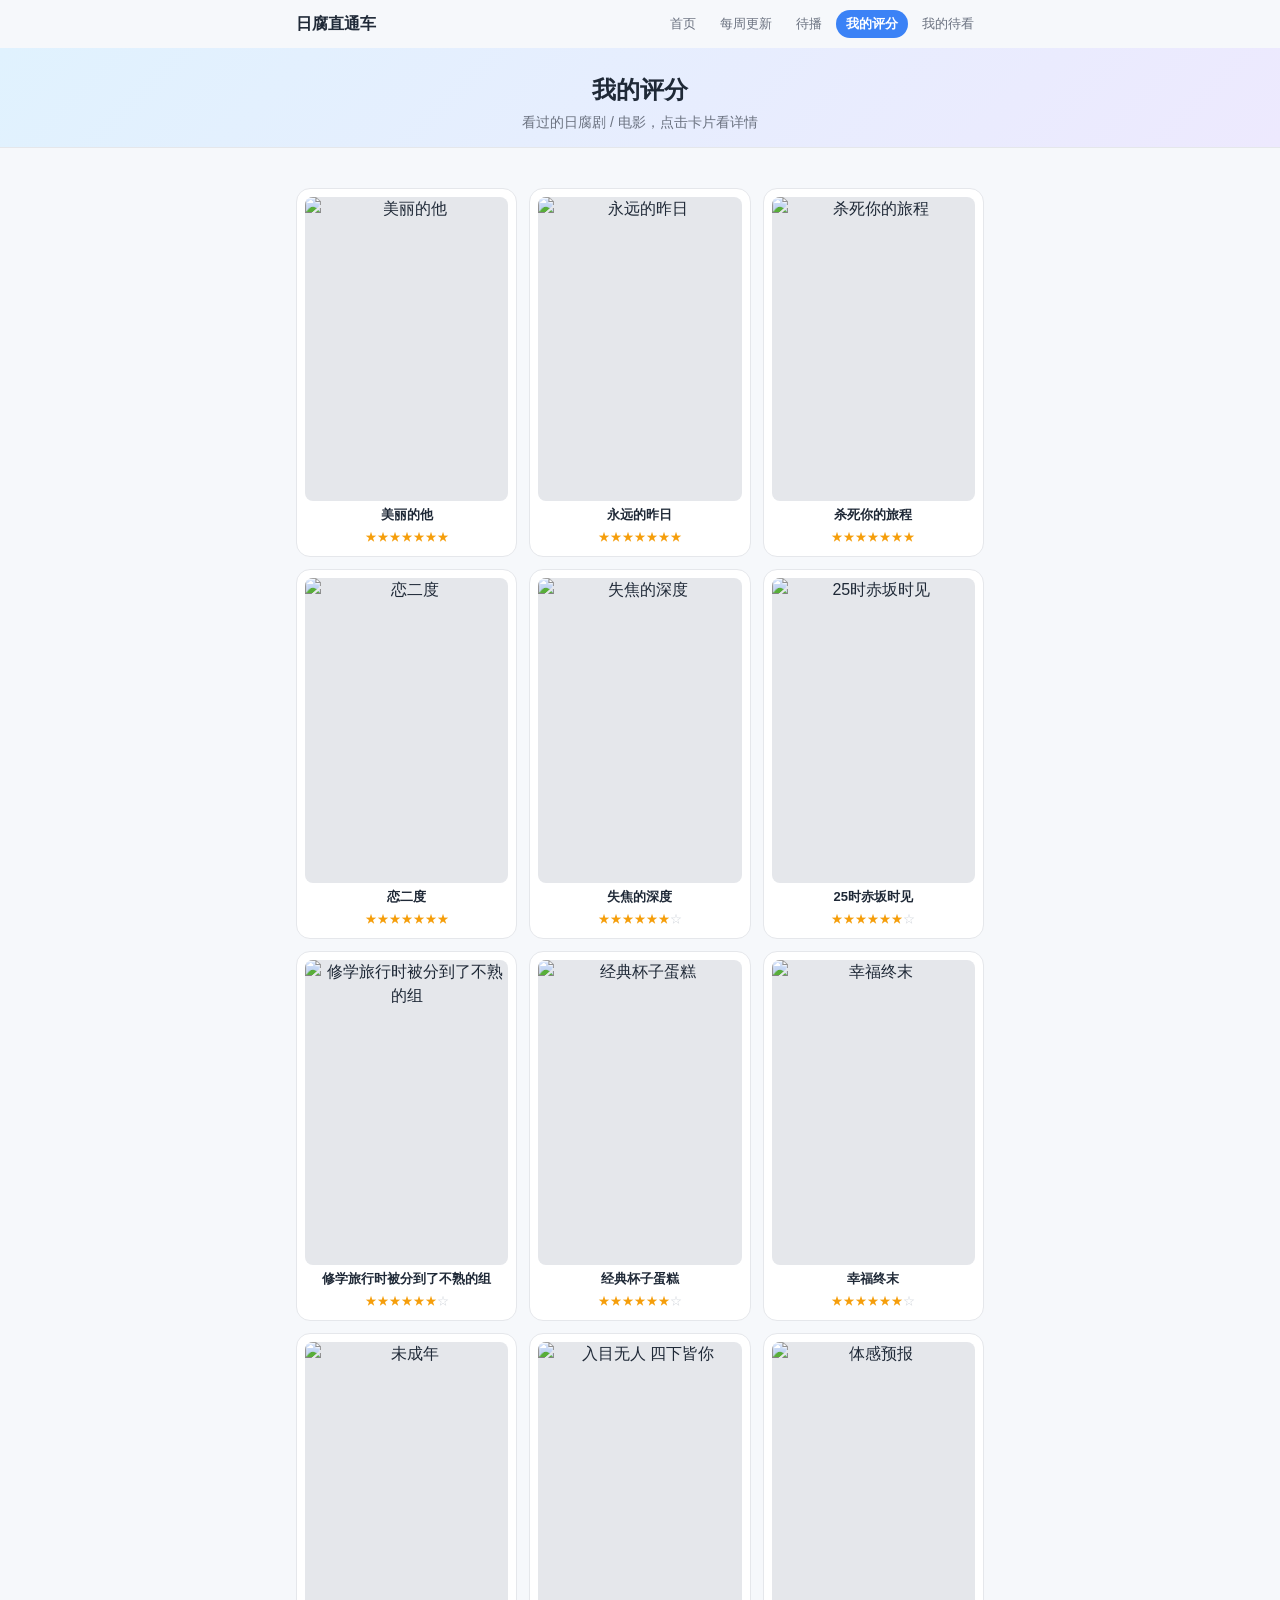
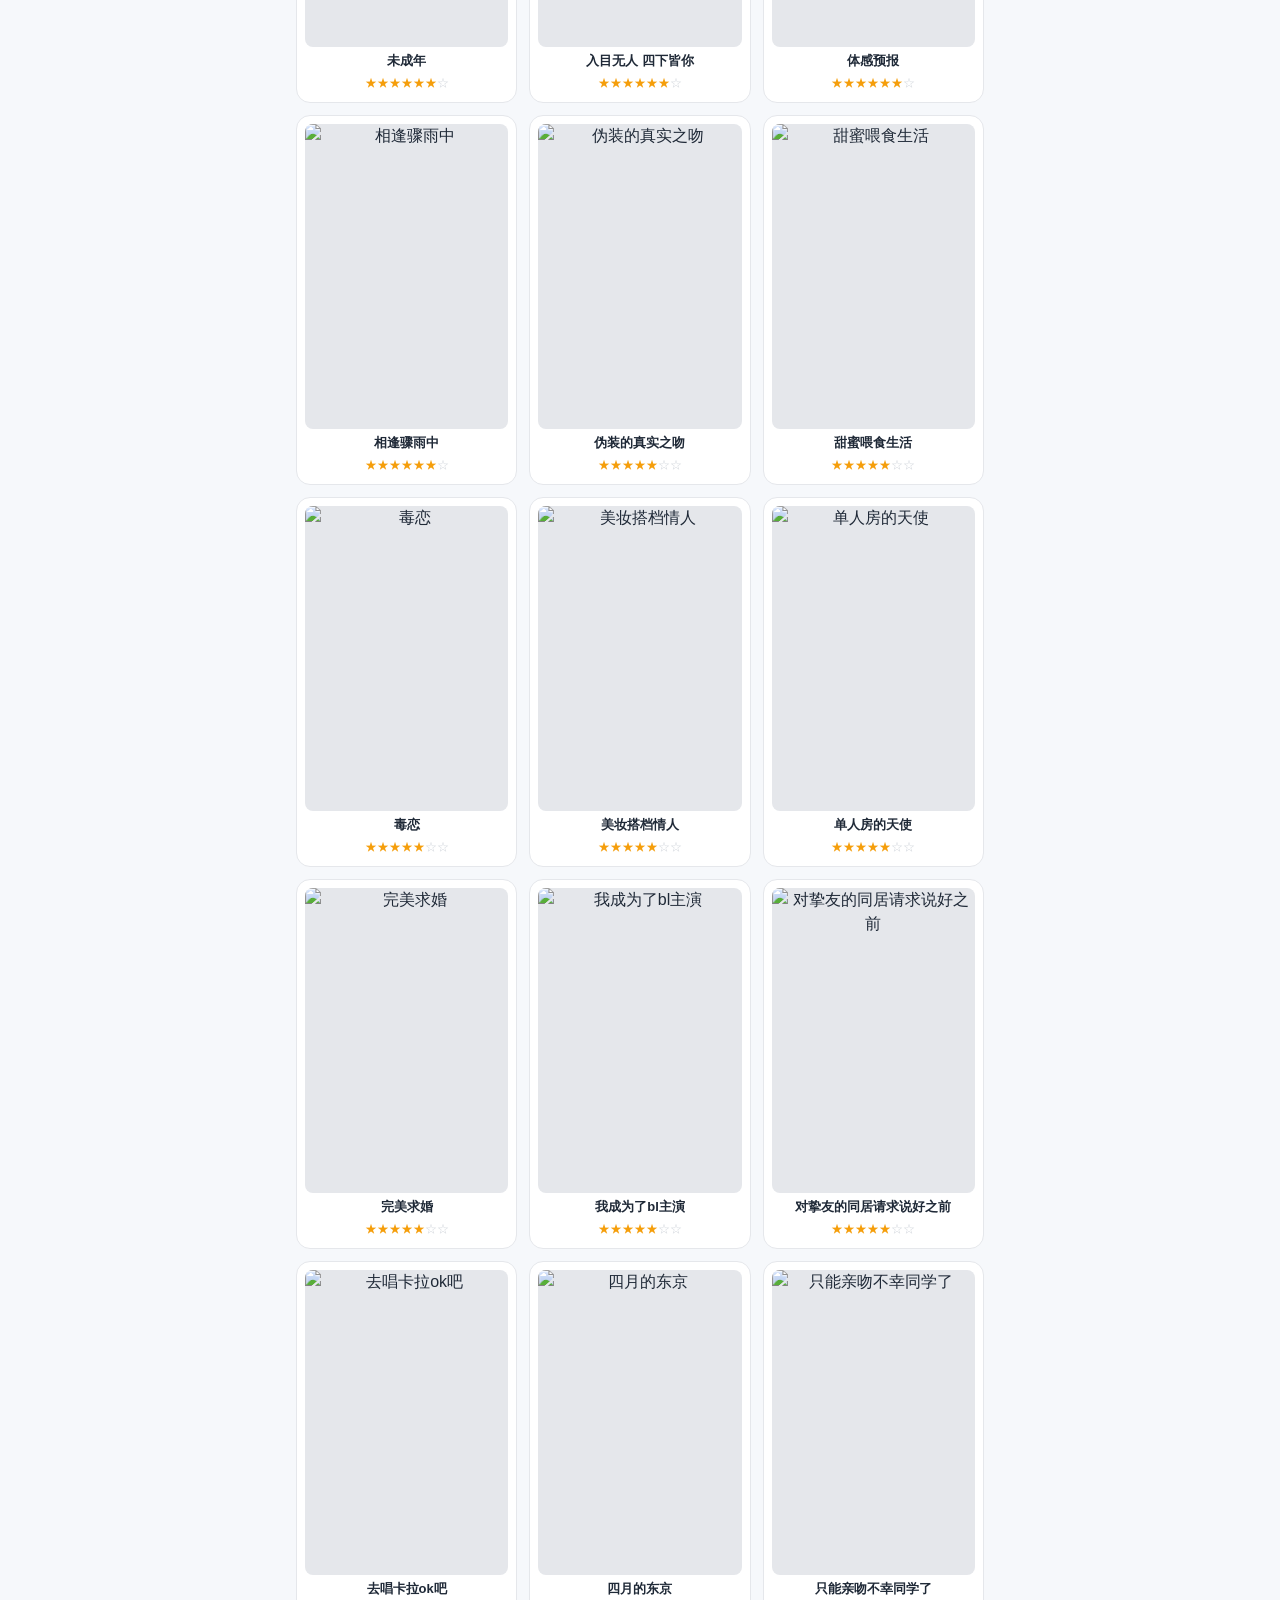
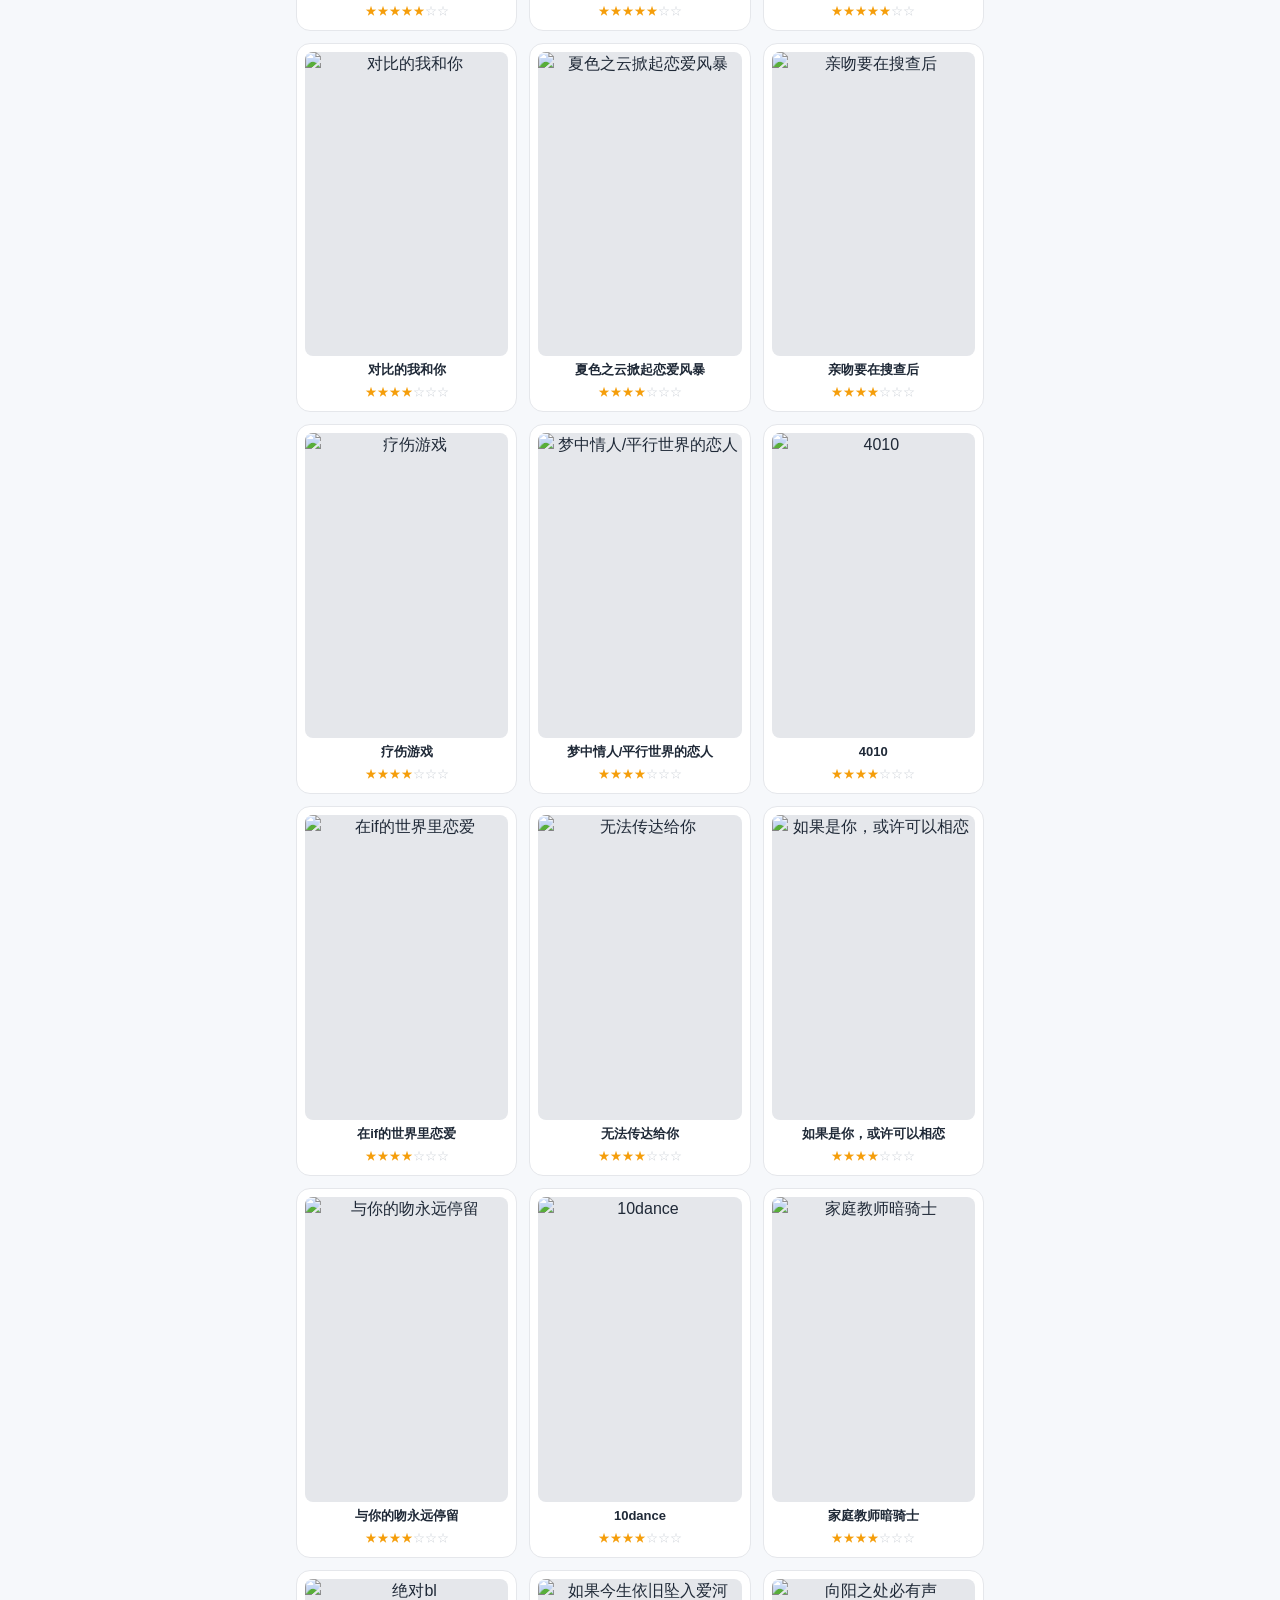
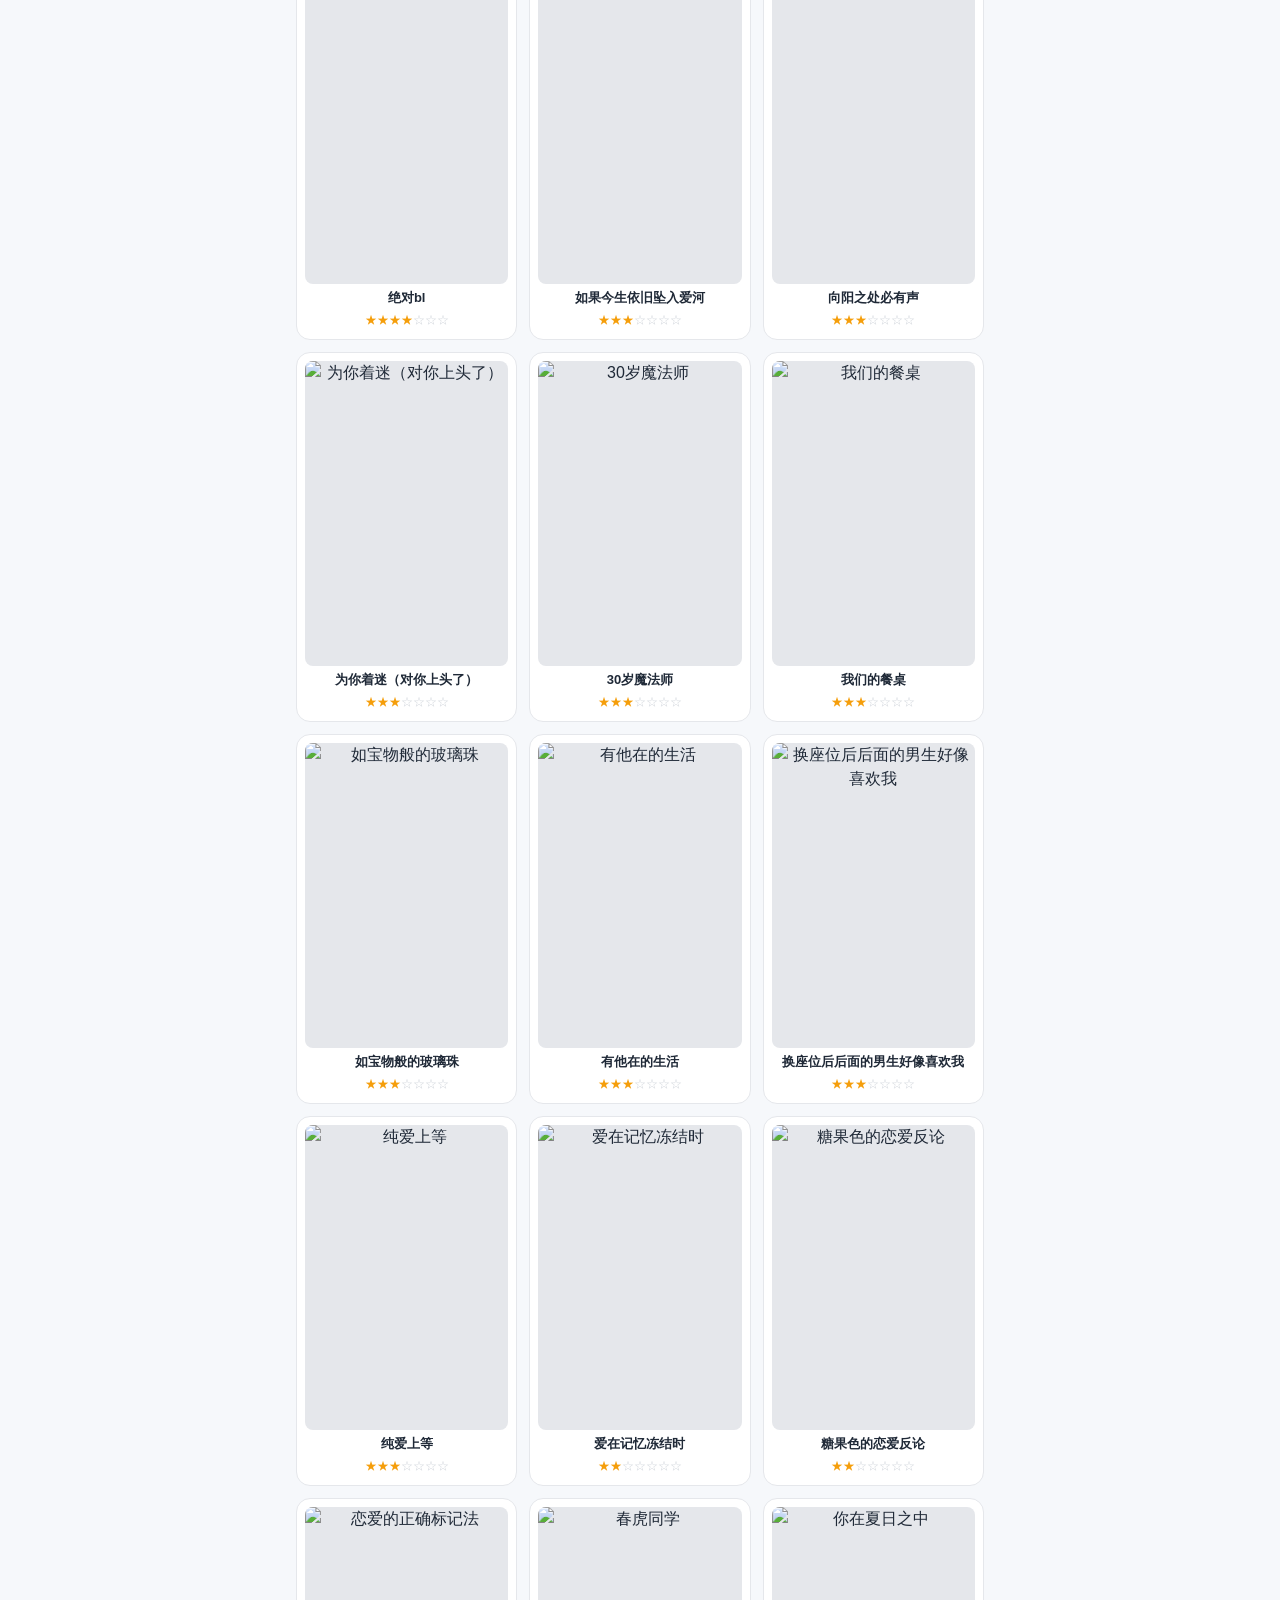
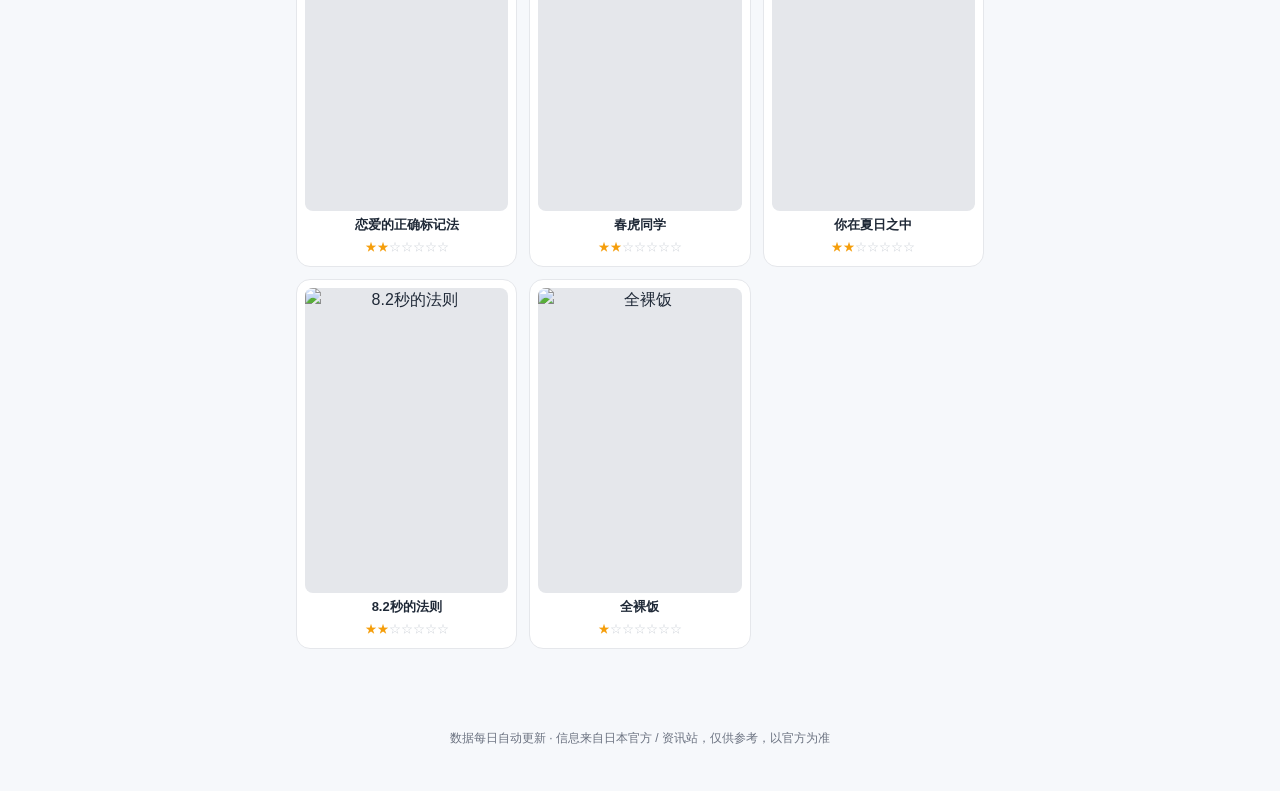
==== reviews.html @ 6aafcf73 "重构为「日腐直通车」多页站：首页轮播 + 4 板块 + 新增我的待看 - 网站改名「日腐直通车」，收录范围扩展到电影（不含短剧） - 多页结构：index 轮播 + schedule/upcoming" ====
<!DOCTYPE html>
<html lang="zh-CN">
<head>
  <meta charset="UTF-8" />
  <meta name="viewport" content="width=device-width, initial-scale=1.0" />
  <title>我的评分 · 日腐直通车</title>
  <link rel="stylesheet" href="style.css" />
</head>
<body data-page="reviews">
  <div id="topnav"></div>

  <header class="site-header">
    <h1>我的评分</h1>
    <p class="subtitle">看过的日腐剧 / 电影，点击卡片看详情</p>
  </header>

  <main>
    <section class="section">
      <div id="reviews" class="review-grid"></div>
    </section>
  </main>

  <footer class="site-footer">
    <p>数据每日自动更新 · 信息来自日本官方 / 资讯站，仅供参考，以官方为准</p>
  </footer>

  <script src="app.js"></script>
</body>
</html>
---- style.css ----
:root {
  --bg: #f6f8fb;
  --card: #ffffff;
  --ink: #1f2937;
  --muted: #6b7280;
  --line: #e5e7eb;
  --accent: #3b82f6;
  --onair: #16a34a;
  --upcoming: #2563eb;
  --ended: #9ca3af;
  --radius: 14px;
}

* { box-sizing: border-box; }

body {
  margin: 0;
  background: var(--bg);
  color: var(--ink);
  font-family: -apple-system, BlinkMacSystemFont, "Segoe UI", "PingFang SC",
    "Hiragino Sans GB", "Microsoft YaHei", sans-serif;
  line-height: 1.5;
}

/* 顶部导航 */
.topnav {
  position: sticky;
  top: 0;
  z-index: 50;
  background: #ffffff;
  border-bottom: 1px solid var(--line);
}
.nav-inner {
  max-width: 720px;
  margin: 0 auto;
  display: flex;
  align-items: center;
  justify-content: space-between;
  gap: 12px;
  padding: 10px 16px;
}
.brand {
  font-weight: 800;
  font-size: 16px;
  color: var(--ink);
  text-decoration: none;
  white-space: nowrap;
}
.nav-links { display: flex; gap: 4px; flex-wrap: wrap; justify-content: flex-end; }
.nav-links a {
  color: var(--muted);
  text-decoration: none;
  font-size: 13px;
  padding: 4px 10px;
  border-radius: 999px;
  white-space: nowrap;
}
.nav-links a:hover { color: var(--ink); background: #f3f4f6; }
.nav-links a.active { background: var(--accent); color: #fff; font-weight: 600; }

.site-header {
  padding: 24px 20px 14px;
  text-align: center;
  background: linear-gradient(135deg, #e0f2fe, #ede9fe);
  border-bottom: 1px solid var(--line);
}
.site-header h1 { margin: 0; font-size: 24px; }
.subtitle { margin: 4px 0 0; color: var(--muted); font-size: 14px; }
.updated { margin: 8px 0 0; color: var(--muted); font-size: 12px; }

main { max-width: 720px; margin: 0 auto; padding: 16px 16px 48px; }

.section { margin-top: 24px; }
.section-title {
  font-size: 16px;
  margin: 0 0 12px;
  padding-left: 10px;
  border-left: 4px solid var(--accent);
}

/* 首页轮播 */
.carousel {
  position: relative;
  border-radius: var(--radius);
  overflow: hidden;
  background: #e5e7eb;
  box-shadow: 0 1px 3px rgba(0, 0, 0, 0.08);
}
.carousel-track { position: relative; height: 340px; }
.carousel-slide {
  position: absolute;
  inset: 0;
  display: block;
  opacity: 0;
  transition: opacity 0.6s ease;
  text-decoration: none;
}
.carousel-slide.active { opacity: 1; }
.carousel-slide img {
  width: 100%;
  height: 100%;
  object-fit: cover;
  display: block;
}
.carousel-caption {
  position: absolute;
  left: 0;
  right: 0;
  bottom: 0;
  padding: 48px 16px 14px;
  background: linear-gradient(transparent, rgba(0, 0, 0, 0.78));
  color: #fff;
}
.carousel-title { font-size: 18px; font-weight: 700; }
.carousel-sub { font-size: 13px; opacity: 0.9; margin-top: 2px; }
.carousel-dots {
  position: absolute;
  top: 12px;
  right: 12px;
  display: flex;
  gap: 6px;
}
.dot {
  width: 8px;
  height: 8px;
  border-radius: 999px;
  background: rgba(255, 255, 255, 0.55);
  border: none;
  cursor: pointer;
  padding: 0;
}
.dot.active { background: #fff; width: 20px; }

/* 首页快速直达 */
.jump-grid { display: grid; grid-template-columns: repeat(2, 1fr); gap: 12px; }
.jump-card {
  background: var(--card);
  border: 1px solid var(--line);
  border-radius: var(--radius);
  padding: 18px 14px;
  text-decoration: none;
  color: inherit;
  display: flex;
  flex-direction: column;
  gap: 2px;
  transition: border-color 0.15s;
}
.jump-card:hover { border-color: var(--accent); }
.jump-icon { font-size: 24px; }
.jump-label { font-weight: 700; font-size: 15px; margin-top: 2px; }
.jump-sub { color: var(--muted); font-size: 12px; }

/* 日程表 */
.schedule { display: flex; flex-direction: column; gap: 12px; }
.day-group {
  background: var(--card);
  border: 1px solid var(--line);
  border-radius: var(--radius);
  padding: 12px 14px;
}
.day-label {
  font-weight: 700;
  font-size: 15px;
  margin-bottom: 8px;
  color: #111827;
}
.day-empty { color: var(--muted); font-size: 13px; }

.show-row {
  display: flex;
  align-items: baseline;
  gap: 10px;
  padding: 6px 0;
  border-top: 1px dashed var(--line);
  flex-wrap: wrap;
}
.day-group .show-row:first-of-type { border-top: none; }
.show-name { font-weight: 600; }
.show-time {
  color: var(--accent);
  font-weight: 700;
  font-variant-numeric: tabular-nums;
  white-space: nowrap;
}
.show-meta { color: var(--muted); font-size: 13px; }

/* 待播（剧 + 电影） */
.upcoming-list { display: flex; flex-direction: column; gap: 12px; }
.upcoming-card {
  display: flex;
  gap: 12px;
  background: var(--card);
  border: 1px solid var(--line);
  border-radius: var(--radius);
  padding: 10px;
}
.upcoming-poster {
  width: 72px;
  height: 108px;
  object-fit: cover;
  border-radius: 8px;
  flex-shrink: 0;
  background: #e5e7eb;
}
.upcoming-poster.placeholder {
  display: flex;
  align-items: center;
  justify-content: center;
  font-size: 24px;
  font-weight: 700;
  color: var(--accent);
  background: linear-gradient(135deg, #dbeafe, #ede9fe);
}
.upcoming-info {
  display: flex;
  flex-direction: column;
  gap: 3px;
  justify-content: center;
  min-width: 0;
}
.upcoming-info .show-name { font-size: 15px; }

/* 卡片列表 */
.card-list { display: flex; flex-direction: column; gap: 10px; }
.card {
  background: var(--card);
  border: 1px solid var(--line);
  border-radius: var(--radius);
  padding: 12px 14px;
}
.card .show-name { font-size: 15px; }
.card .show-meta { display: block; margin-top: 2px; }

.badge {
  display: inline-block;
  font-size: 11px;
  padding: 1px 8px;
  border-radius: 999px;
  margin-left: 6px;
  vertical-align: middle;
  font-weight: 600;
}
.badge.onair { background: #dcfce7; color: var(--onair); }
.badge.upcoming { background: #dbeafe; color: var(--upcoming); }
.badge.ended { background: #f3f4f6; color: var(--ended); }
.badge.typed { background: #ede9fe; color: #7c3aed; }

.site-footer {
  text-align: center;
  color: var(--muted);
  font-size: 12px;
  padding: 20px 16px 32px;
}

/* 评分墙 / 待看墙 */
.review-grid {
  display: grid;
  grid-template-columns: repeat(3, 1fr);
  gap: 12px;
}
.review-card {
  background: var(--card);
  border: 1px solid var(--line);
  border-radius: var(--radius);
  padding: 8px;
  text-align: center;
  cursor: pointer;
  font: inherit;
  color: inherit;
}
.review-card:hover { border-color: var(--accent); }
.review-poster {
  width: 100%;
  aspect-ratio: 2 / 3;
  object-fit: cover;
  border-radius: 8px;
  display: block;
  background: #e5e7eb;
}
.review-poster.placeholder {
  display: flex;
  align-items: center;
  justify-content: center;
  font-size: 28px;
  font-weight: 700;
  color: var(--accent);
  background: linear-gradient(135deg, #dbeafe, #ede9fe);
}
.review-name {
  font-size: 13px;
  font-weight: 600;
  margin-top: 6px;
  line-height: 1.3;
  display: -webkit-box;
  -webkit-line-clamp: 2;
  -webkit-box-orient: vertical;
  overflow: hidden;
}
.review-year { color: var(--muted); font-size: 12px; margin-top: 2px; }
.stars { color: #f59e0b; font-size: 12px; }
.stars-off { color: #d1d5db; }

/* 评分弹窗 */
.modal-overlay {
  position: fixed;
  inset: 0;
  background: rgba(0, 0, 0, 0.5);
  display: none;
  align-items: center;
  justify-content: center;
  padding: 20px;
  z-index: 100;
}
.modal-overlay.open { display: flex; }
.modal-box {
  background: #fff;
  border-radius: var(--radius);
  max-width: 420px;
  width: 100%;
  max-height: 85vh;
  overflow-y: auto;
  padding: 20px;
  position: relative;
}
.modal-close {
  position: absolute;
  top: 10px;
  right: 12px;
  border: none;
  background: #f3f4f6;
  border-radius: 999px;
  width: 28px;
  height: 28px;
  font-size: 18px;
  line-height: 1;
  cursor: pointer;
}
.modal-poster {
  width: 120px;
  aspect-ratio: 2 / 3;
  object-fit: cover;
  border-radius: 8px;
  float: right;
  margin: 0 0 8px 12px;
  background: #e5e7eb;
}
.modal-title { font-size: 18px; margin: 0 0 4px; padding-right: 32px; }
.modal-stars { font-size: 14px; }
.modal-tags { color: var(--muted); font-size: 13px; margin: 6px 0; }
.modal-meta { color: var(--muted); font-size: 13px; margin: 6px 0; }
.modal-review { margin: 10px 0 0; font-size: 14px; white-space: pre-wrap; }

@media (max-width: 480px) {
  .show-name { width: 100%; }
  .review-grid { grid-template-columns: repeat(2, 1fr); }
  .carousel-track { height: 260px; }
  .nav-inner { flex-wrap: wrap; justify-content: center; }
}
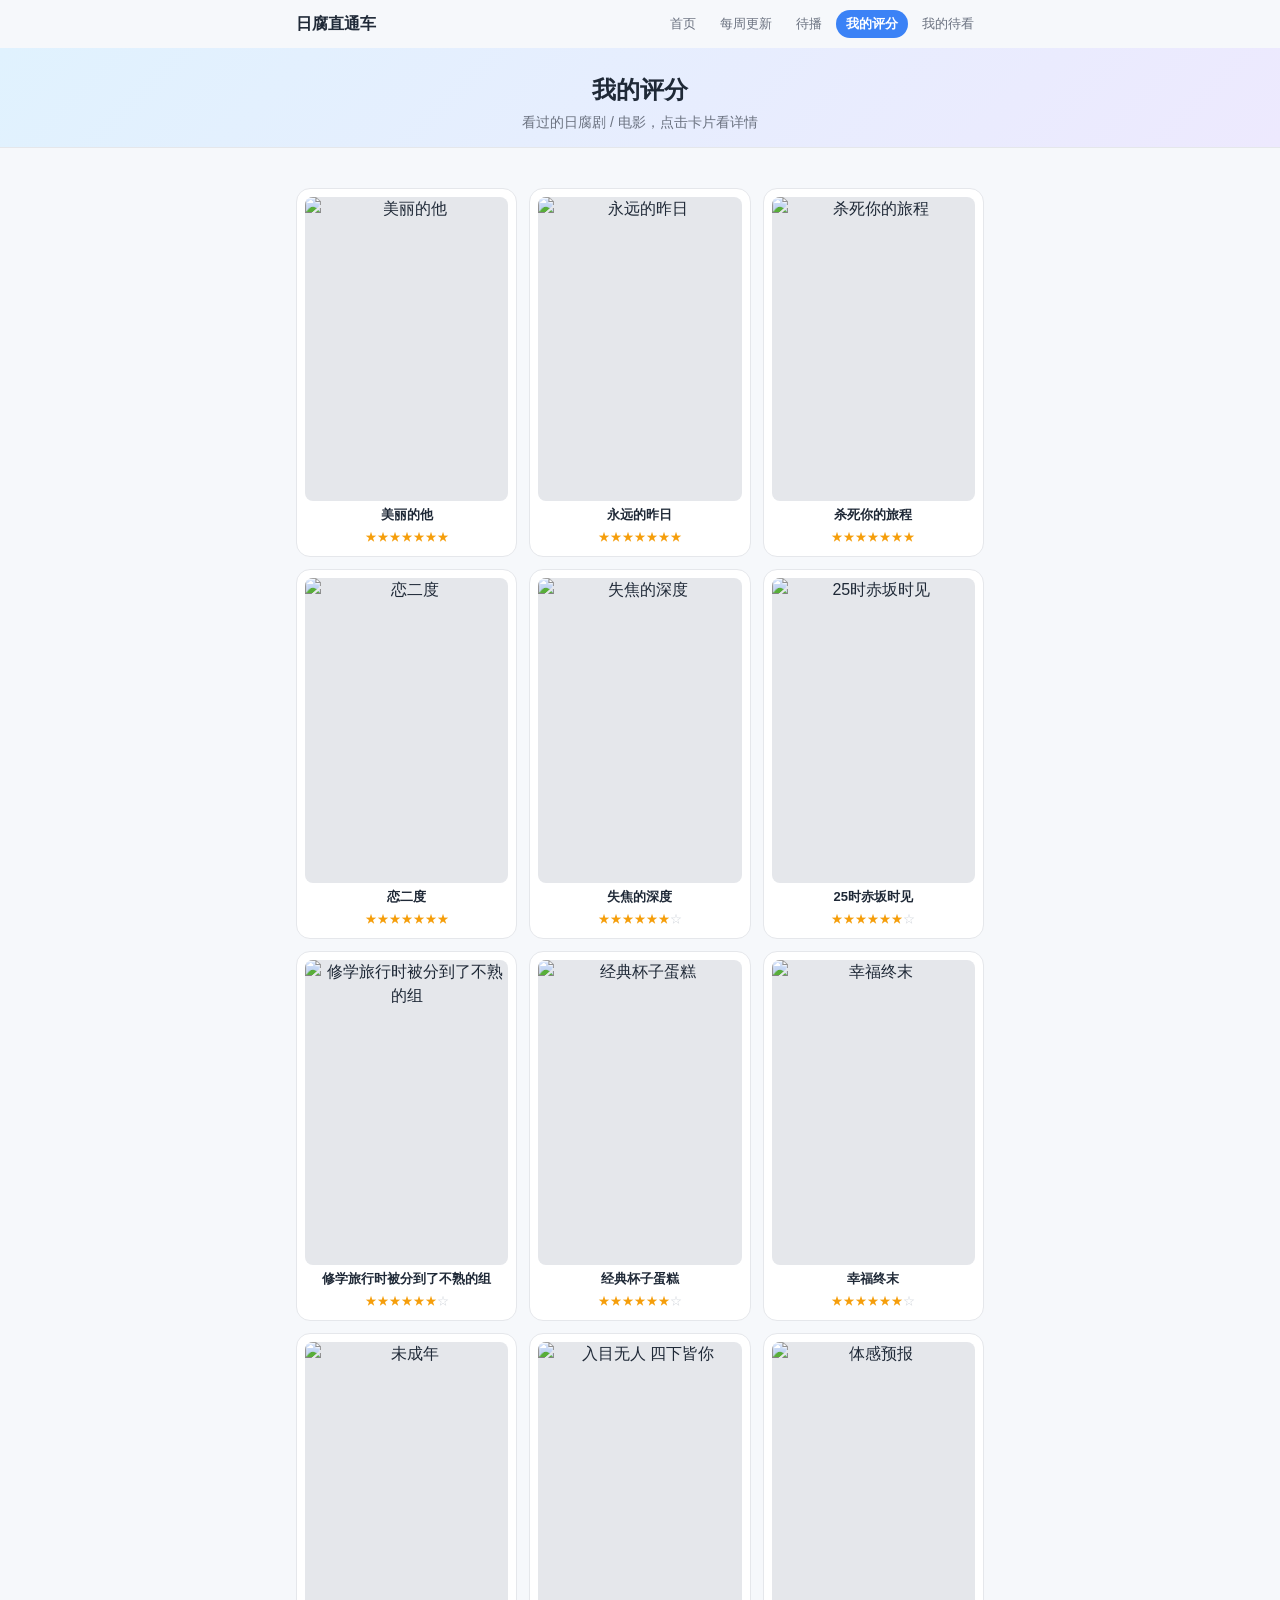
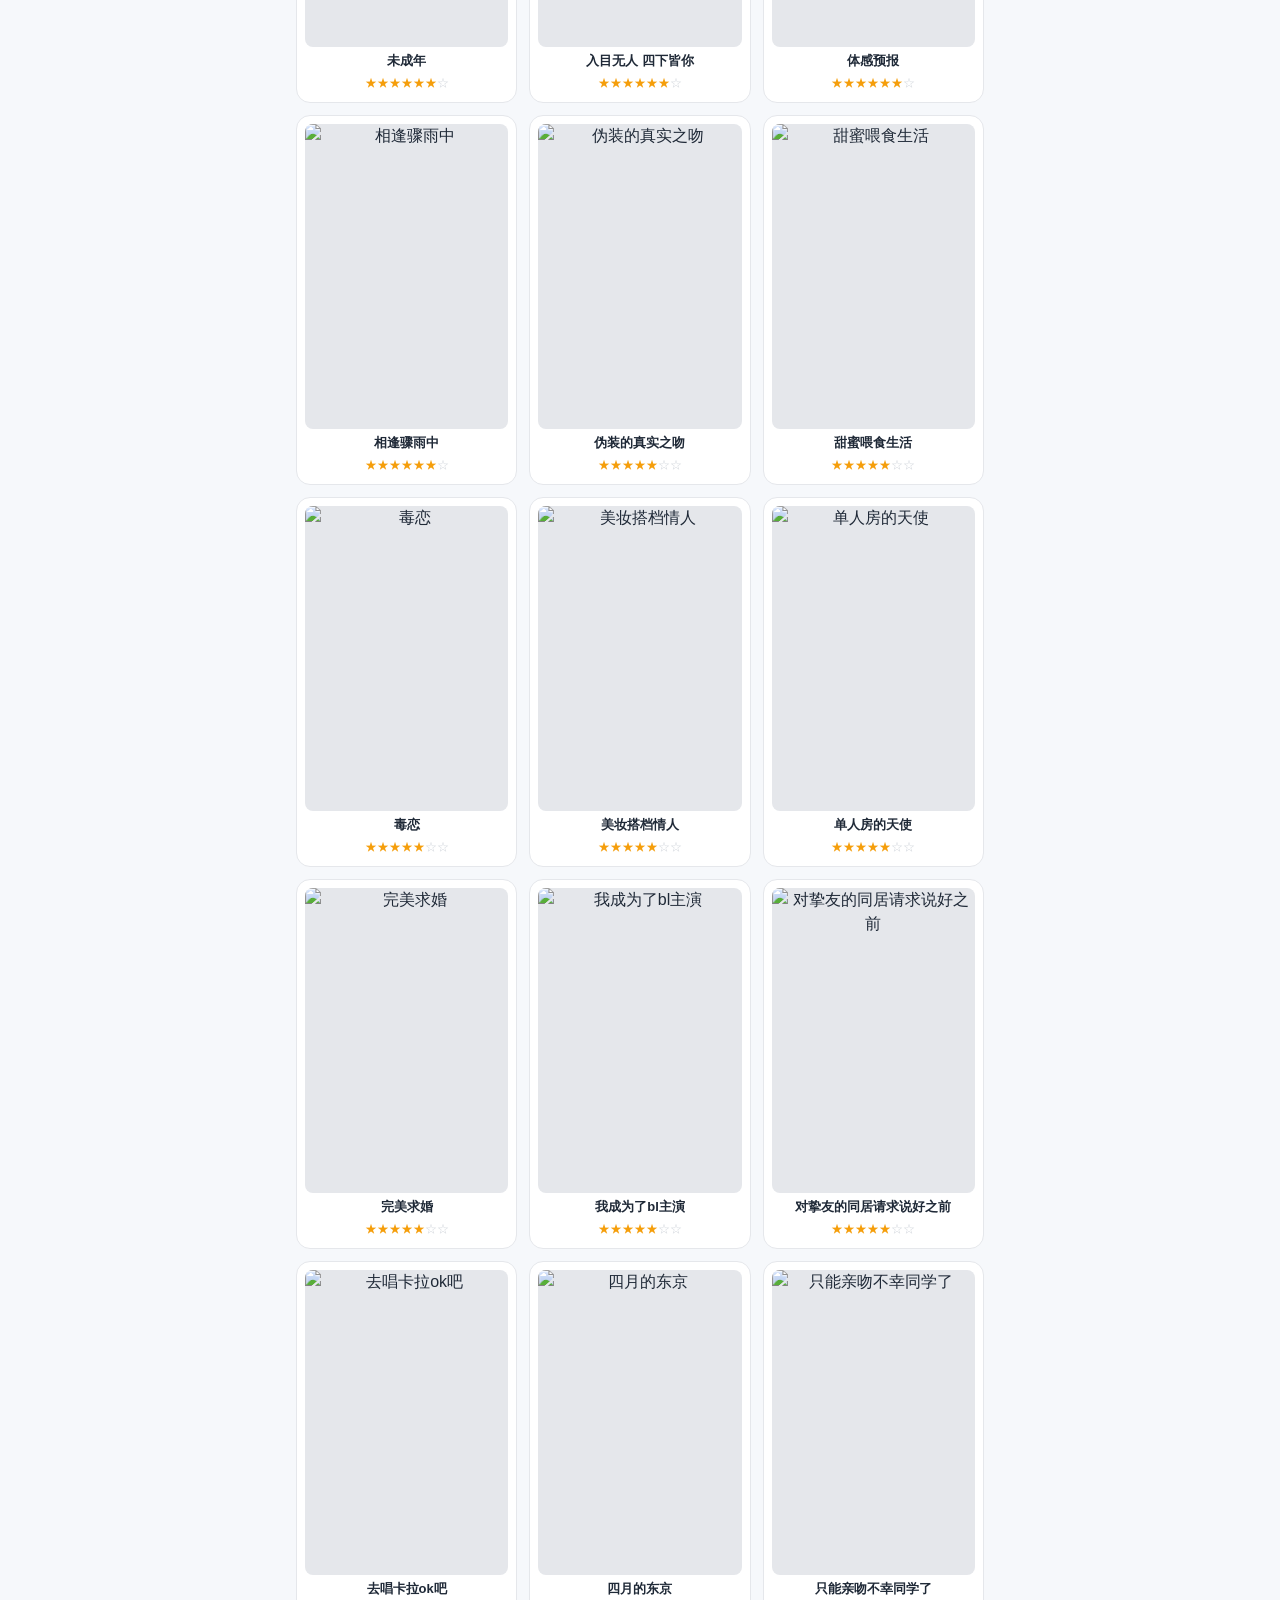
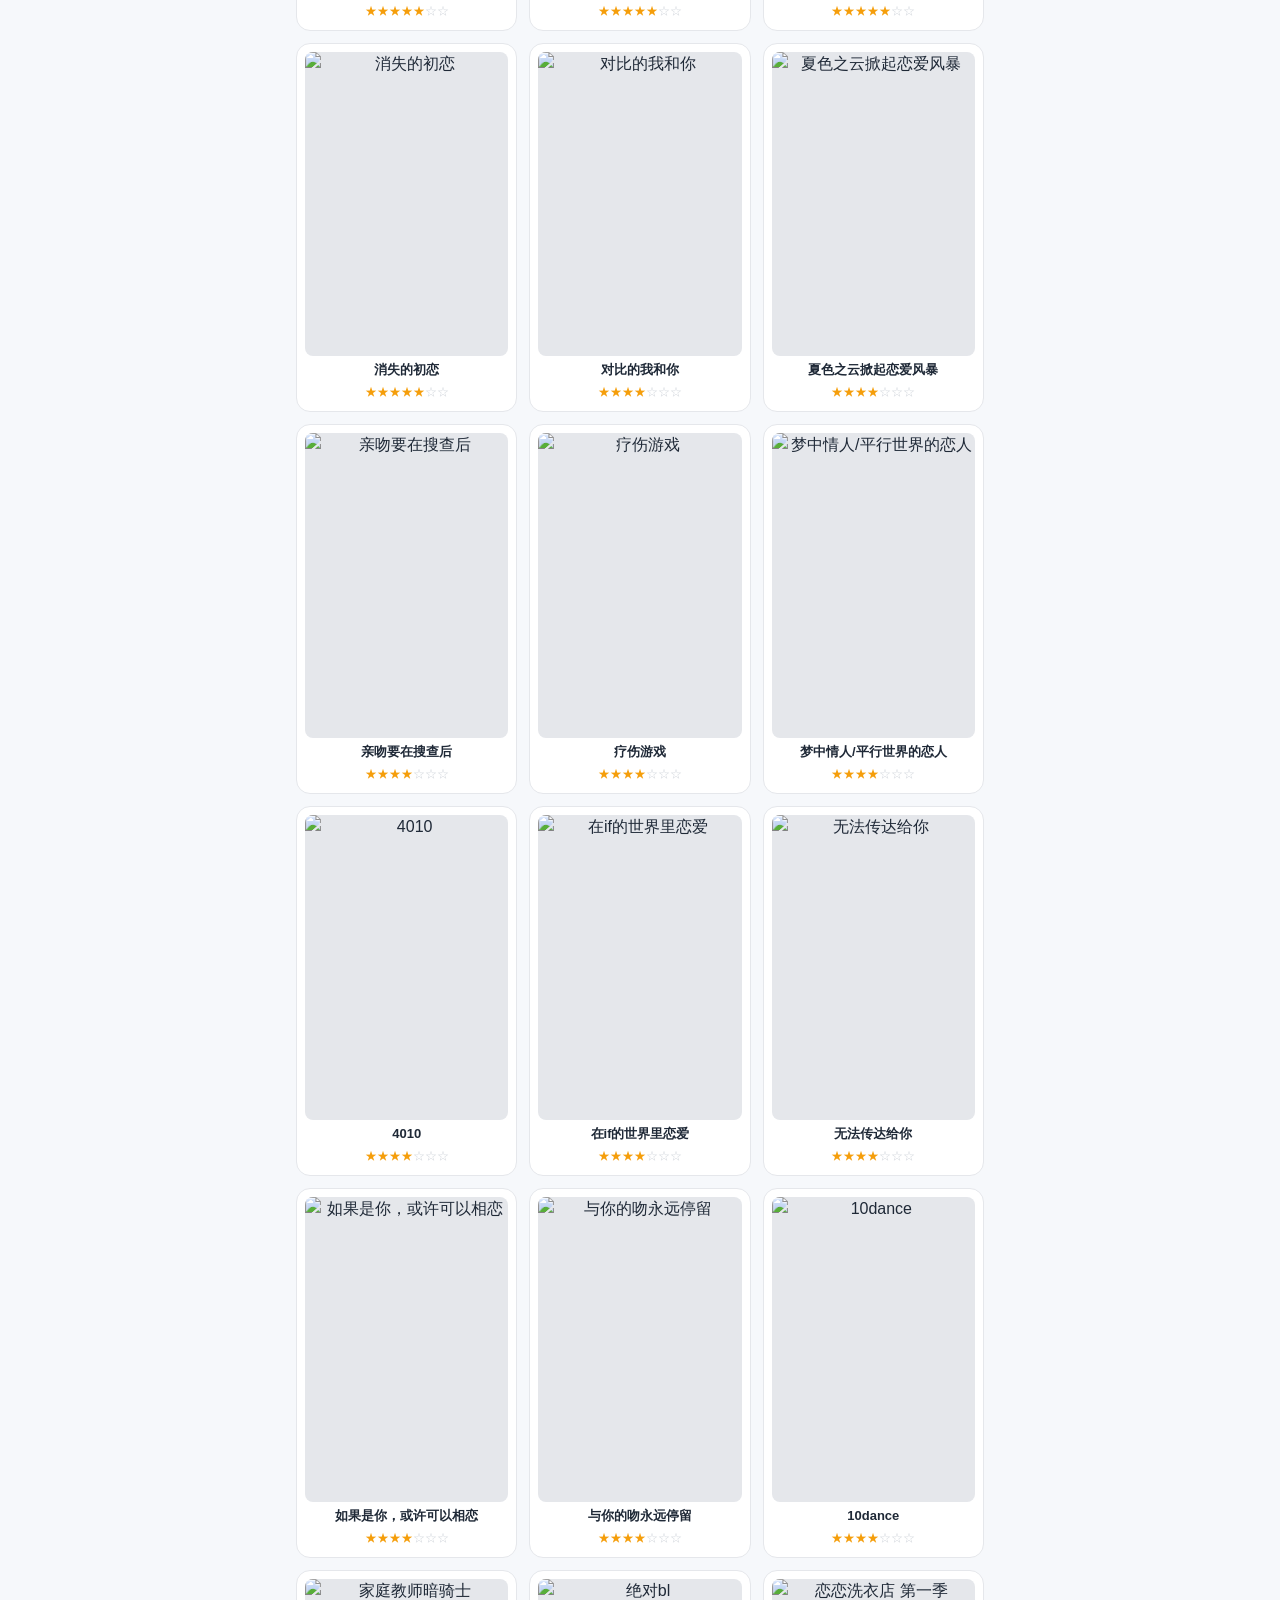
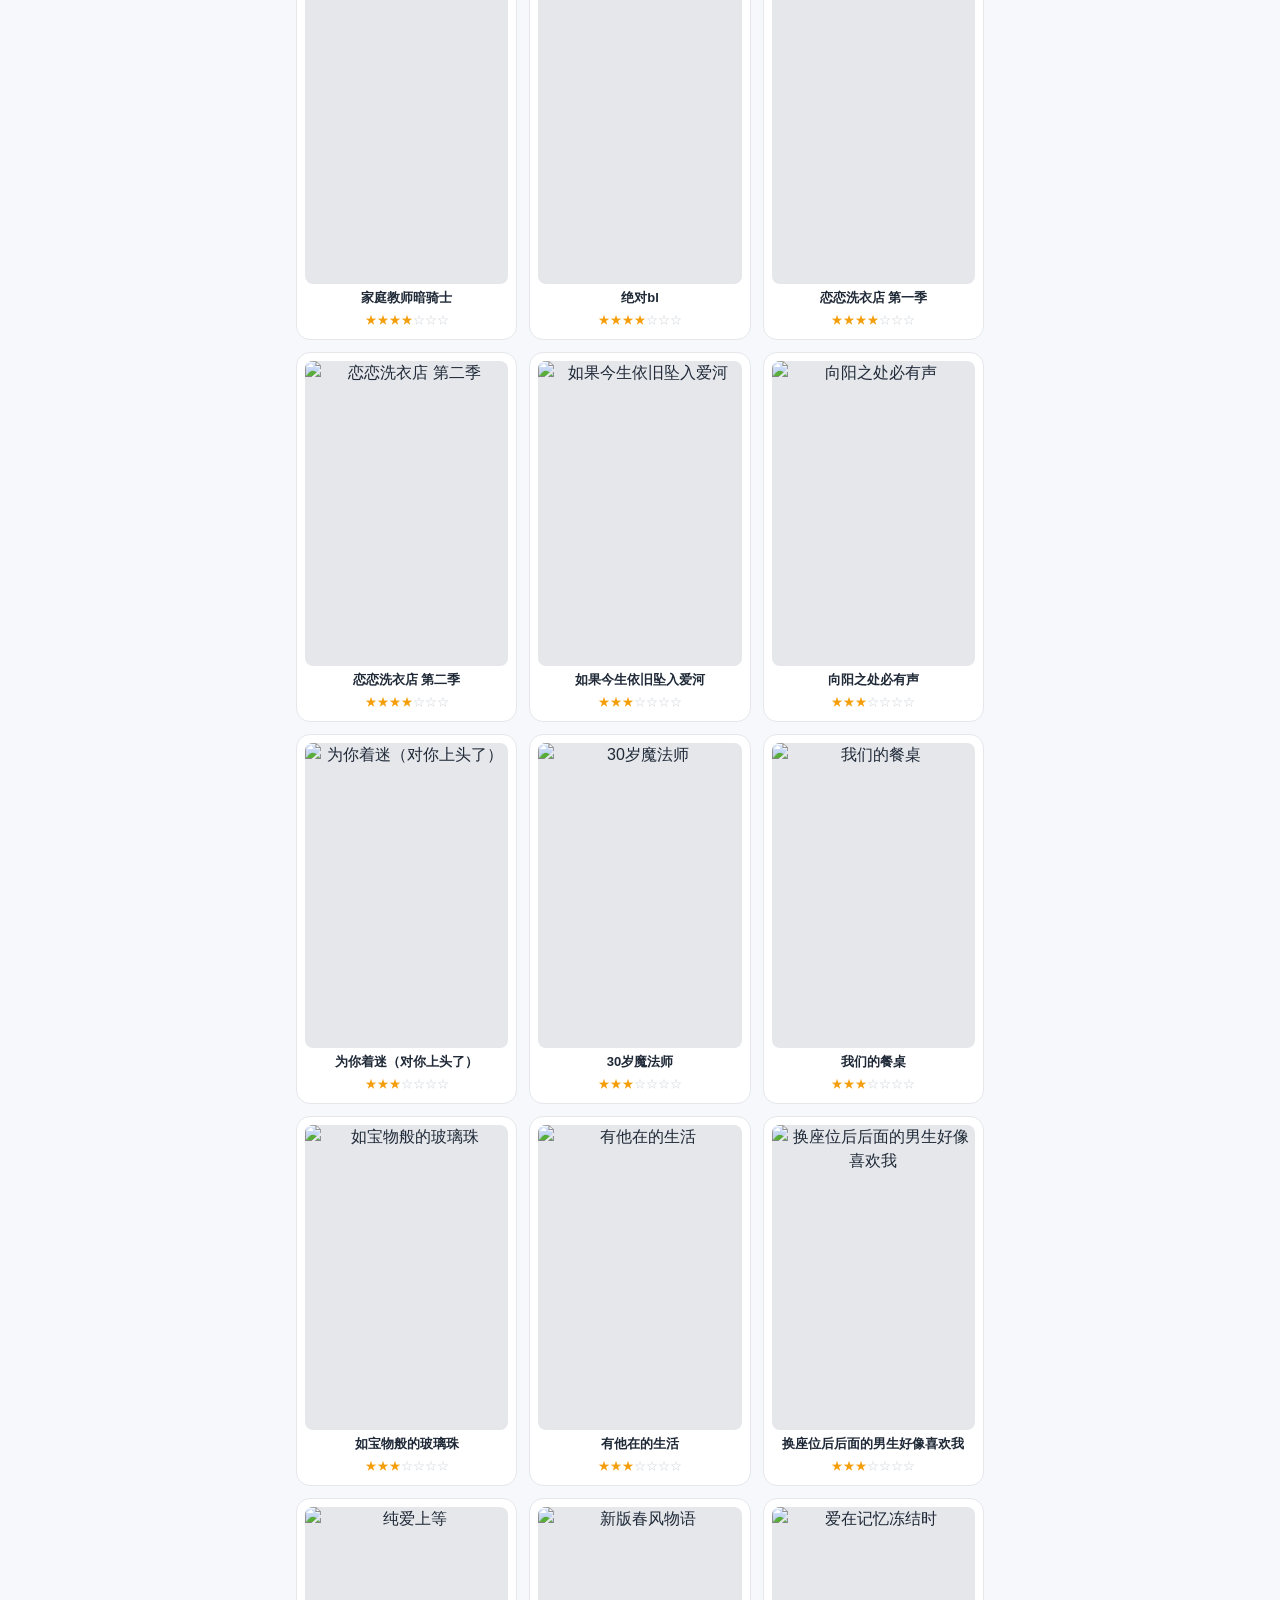
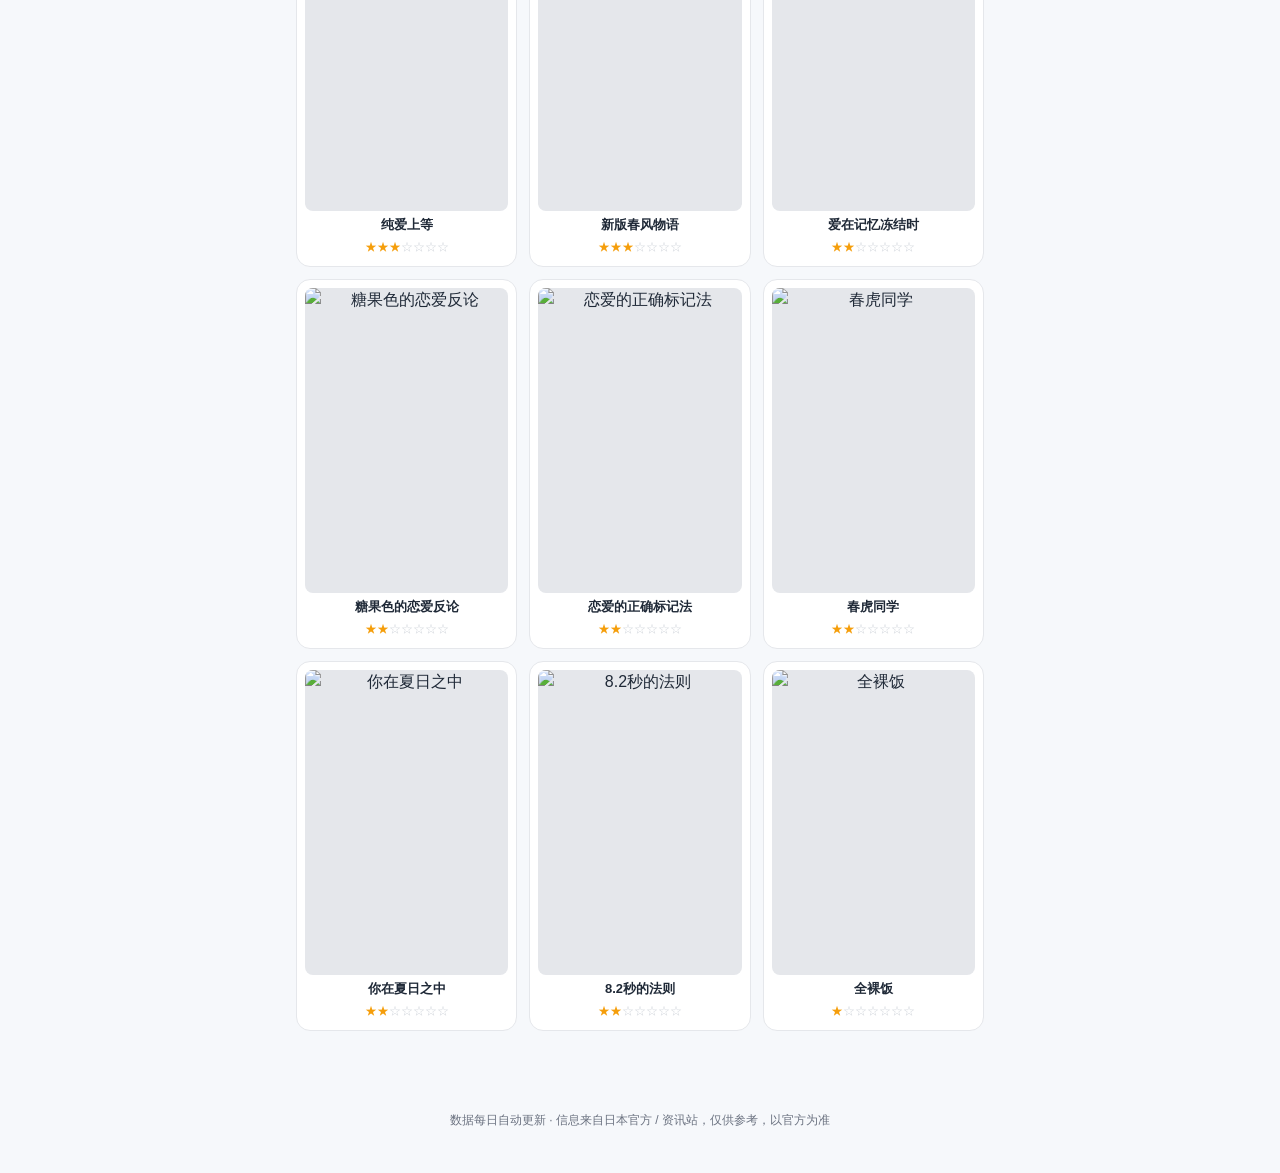
==== commit 486b9256: "数据更新 + 首页搜索功能 - 日程表：芹泽加回(番外待播)、恋二度 S2 更新日改为周三凌晨 - 评分：新增 4 条(恋恋洗衣店 S1/S2、消失的初恋、新版春风物语) - 待看：移除春风物语(转评" ====
--- a/reviews.html
+++ b/reviews.html
@@ -4,7 +4,7 @@
   <meta charset="UTF-8" />
   <meta name="viewport" content="width=device-width, initial-scale=1.0" />
   <title>我的评分 · 日腐直通车</title>
-  <link rel="stylesheet" href="style.css" />
+  <link rel="stylesheet" href="style.css?v=20261013" />
 </head>
 <body data-page="reviews">
   <div id="topnav"></div>
@@ -24,6 +24,6 @@
     <p>数据每日自动更新 · 信息来自日本官方 / 资讯站，仅供参考，以官方为准</p>
   </footer>
 
-  <script src="app.js"></script>
+  <script src="app.js?v=20261013"></script>
 </body>
 </html>
--- a/style.css
+++ b/style.css
@@ -78,41 +78,41 @@
   border-left: 4px solid var(--accent);
 }
 
-/* 首页轮播 */
+/* 首页轮播（竖版海报，居中） */
 .carousel {
   position: relative;
   border-radius: var(--radius);
   overflow: hidden;
-  background: #e5e7eb;
+  background: linear-gradient(135deg, #e0f2fe, #ede9fe);
   box-shadow: 0 1px 3px rgba(0, 0, 0, 0.08);
 }
-.carousel-track { position: relative; height: 340px; }
+.carousel-track { position: relative; height: 445px; }
 .carousel-slide {
   position: absolute;
   inset: 0;
-  display: block;
+  display: flex;
+  flex-direction: column;
+  align-items: center;
+  justify-content: center;
+  gap: 12px;
+  padding: 20px 16px;
   opacity: 0;
   transition: opacity 0.6s ease;
   text-decoration: none;
 }
 .carousel-slide.active { opacity: 1; }
 .carousel-slide img {
-  width: 100%;
-  height: 100%;
+  width: 230px;
+  height: 345px;
   object-fit: cover;
+  border-radius: 12px;
+  box-shadow: 0 12px 32px rgba(0, 0, 0, 0.28);
+  background: #e5e7eb;
   display: block;
 }
-.carousel-caption {
-  position: absolute;
-  left: 0;
-  right: 0;
-  bottom: 0;
-  padding: 48px 16px 14px;
-  background: linear-gradient(transparent, rgba(0, 0, 0, 0.78));
-  color: #fff;
-}
-.carousel-title { font-size: 18px; font-weight: 700; }
-.carousel-sub { font-size: 13px; opacity: 0.9; margin-top: 2px; }
+.carousel-caption { text-align: center; color: var(--ink); }
+.carousel-title { font-size: 16px; font-weight: 700; }
+.carousel-sub { font-size: 12px; color: var(--muted); margin-top: 2px; }
 .carousel-dots {
   position: absolute;
   top: 12px;
@@ -130,6 +130,74 @@
   padding: 0;
 }
 .dot.active { background: #fff; width: 20px; }
+
+/* 首页搜索 */
+.search-section { margin-top: 0; }
+.search-input {
+  width: 100%;
+  padding: 12px 14px;
+  font-size: 15px;
+  border: 1px solid var(--line);
+  border-radius: 12px;
+  background: var(--card);
+  color: var(--ink);
+  outline: none;
+}
+.search-input:focus { border-color: var(--accent); box-shadow: 0 0 0 3px rgba(59, 130, 246, 0.12); }
+.search-results {
+  display: none;
+  margin-top: 8px;
+  background: var(--card);
+  border: 1px solid var(--line);
+  border-radius: 12px;
+  overflow: hidden;
+  max-height: 360px;
+  overflow-y: auto;
+}
+.search-results.open { display: block; }
+.search-item {
+  display: flex;
+  align-items: center;
+  gap: 10px;
+  width: 100%;
+  padding: 8px 12px;
+  background: none;
+  border: none;
+  border-bottom: 1px solid var(--line);
+  cursor: pointer;
+  text-align: left;
+  font: inherit;
+  color: inherit;
+}
+.search-item:last-child { border-bottom: none; }
+.search-item:hover { background: #f3f4f6; }
+.search-thumb {
+  width: 36px;
+  height: 54px;
+  object-fit: cover;
+  border-radius: 6px;
+  flex-shrink: 0;
+  background: #e5e7eb;
+}
+.search-info { flex: 1; min-width: 0; }
+.search-name { font-size: 14px; font-weight: 600; }
+.search-sub {
+  font-size: 12px;
+  color: var(--muted);
+  overflow: hidden;
+  text-overflow: ellipsis;
+  white-space: nowrap;
+}
+.search-badge {
+  font-size: 11px;
+  padding: 1px 8px;
+  border-radius: 999px;
+  background: #ede9fe;
+  color: #7c3aed;
+  flex-shrink: 0;
+  font-weight: 600;
+}
+.search-empty { padding: 12px 14px; color: var(--muted); font-size: 13px; }
 
 /* 首页快速直达 */
 .jump-grid { display: grid; grid-template-columns: repeat(2, 1fr); gap: 12px; }
@@ -353,6 +421,7 @@
 @media (max-width: 480px) {
   .show-name { width: 100%; }
   .review-grid { grid-template-columns: repeat(2, 1fr); }
-  .carousel-track { height: 260px; }
+  .carousel-track { height: 385px; }
+  .carousel-slide img { width: 190px; height: 285px; }
   .nav-inner { flex-wrap: wrap; justify-content: center; }
 }
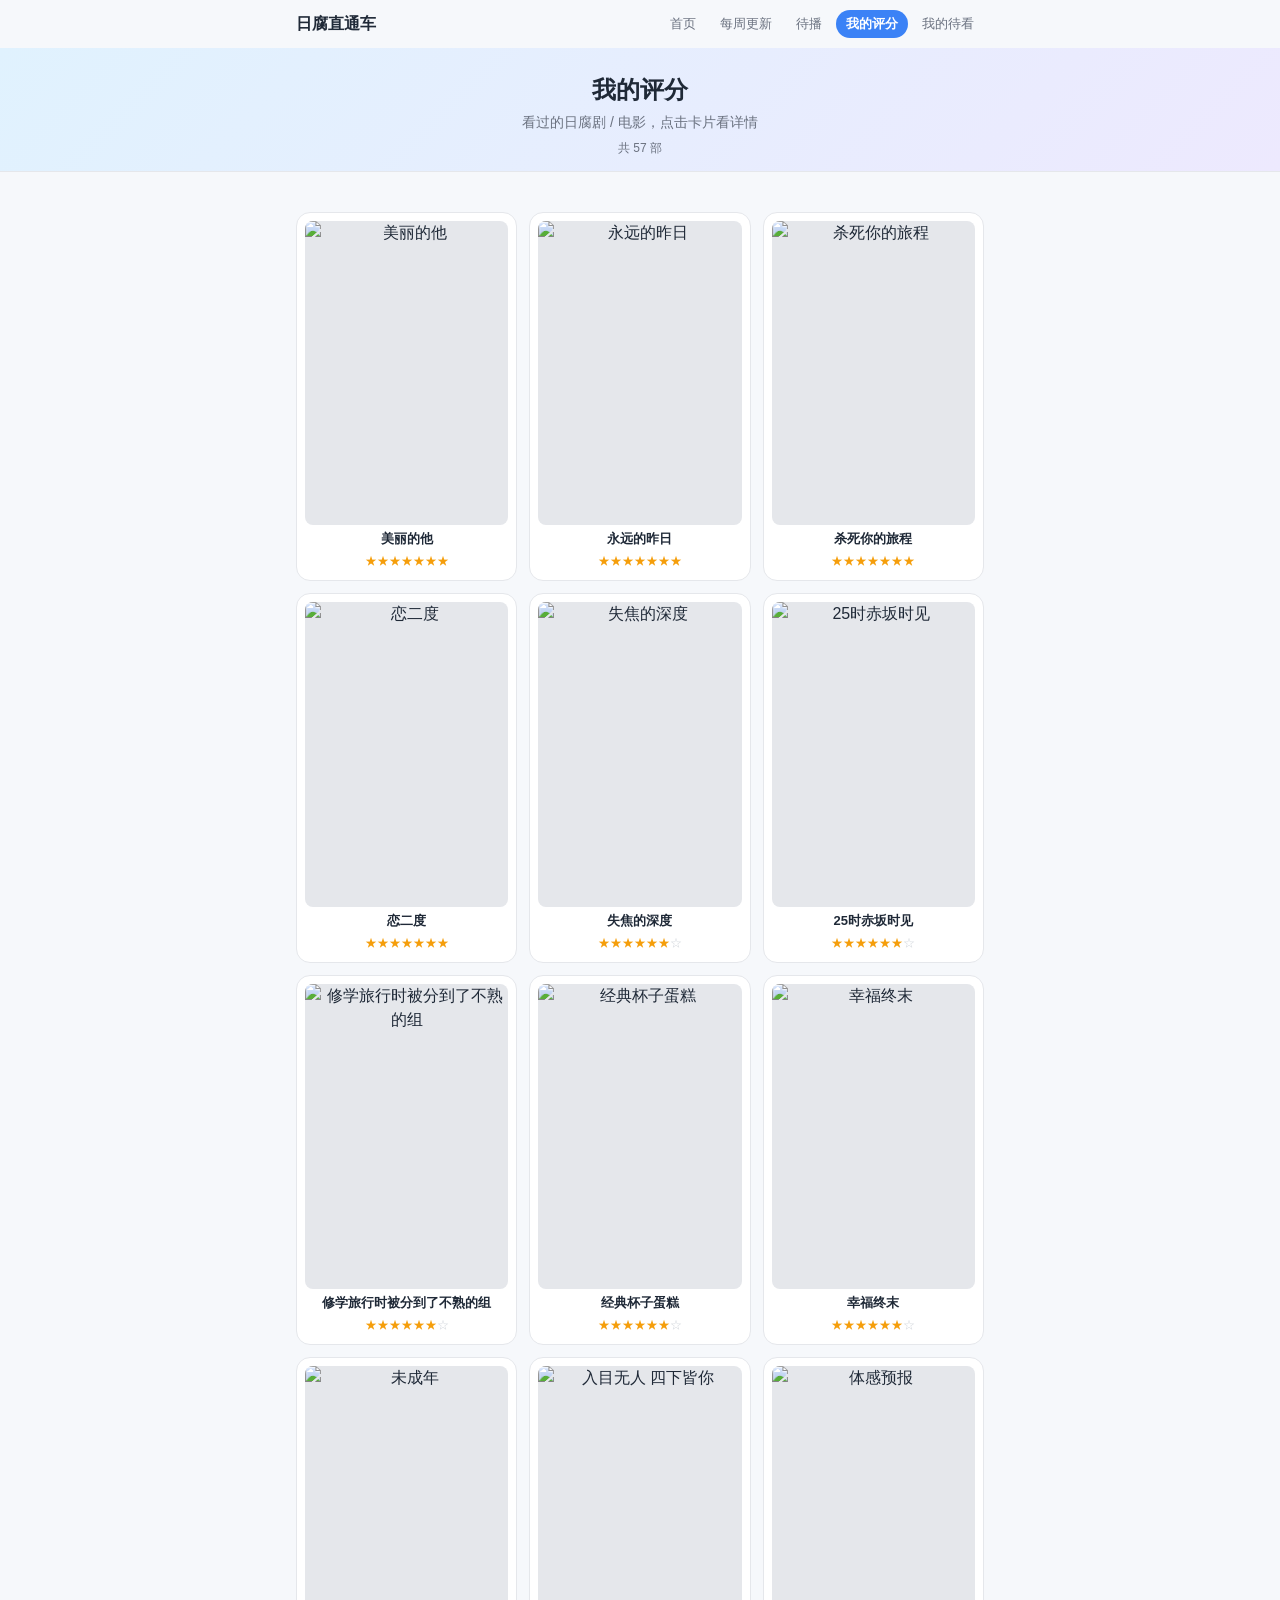
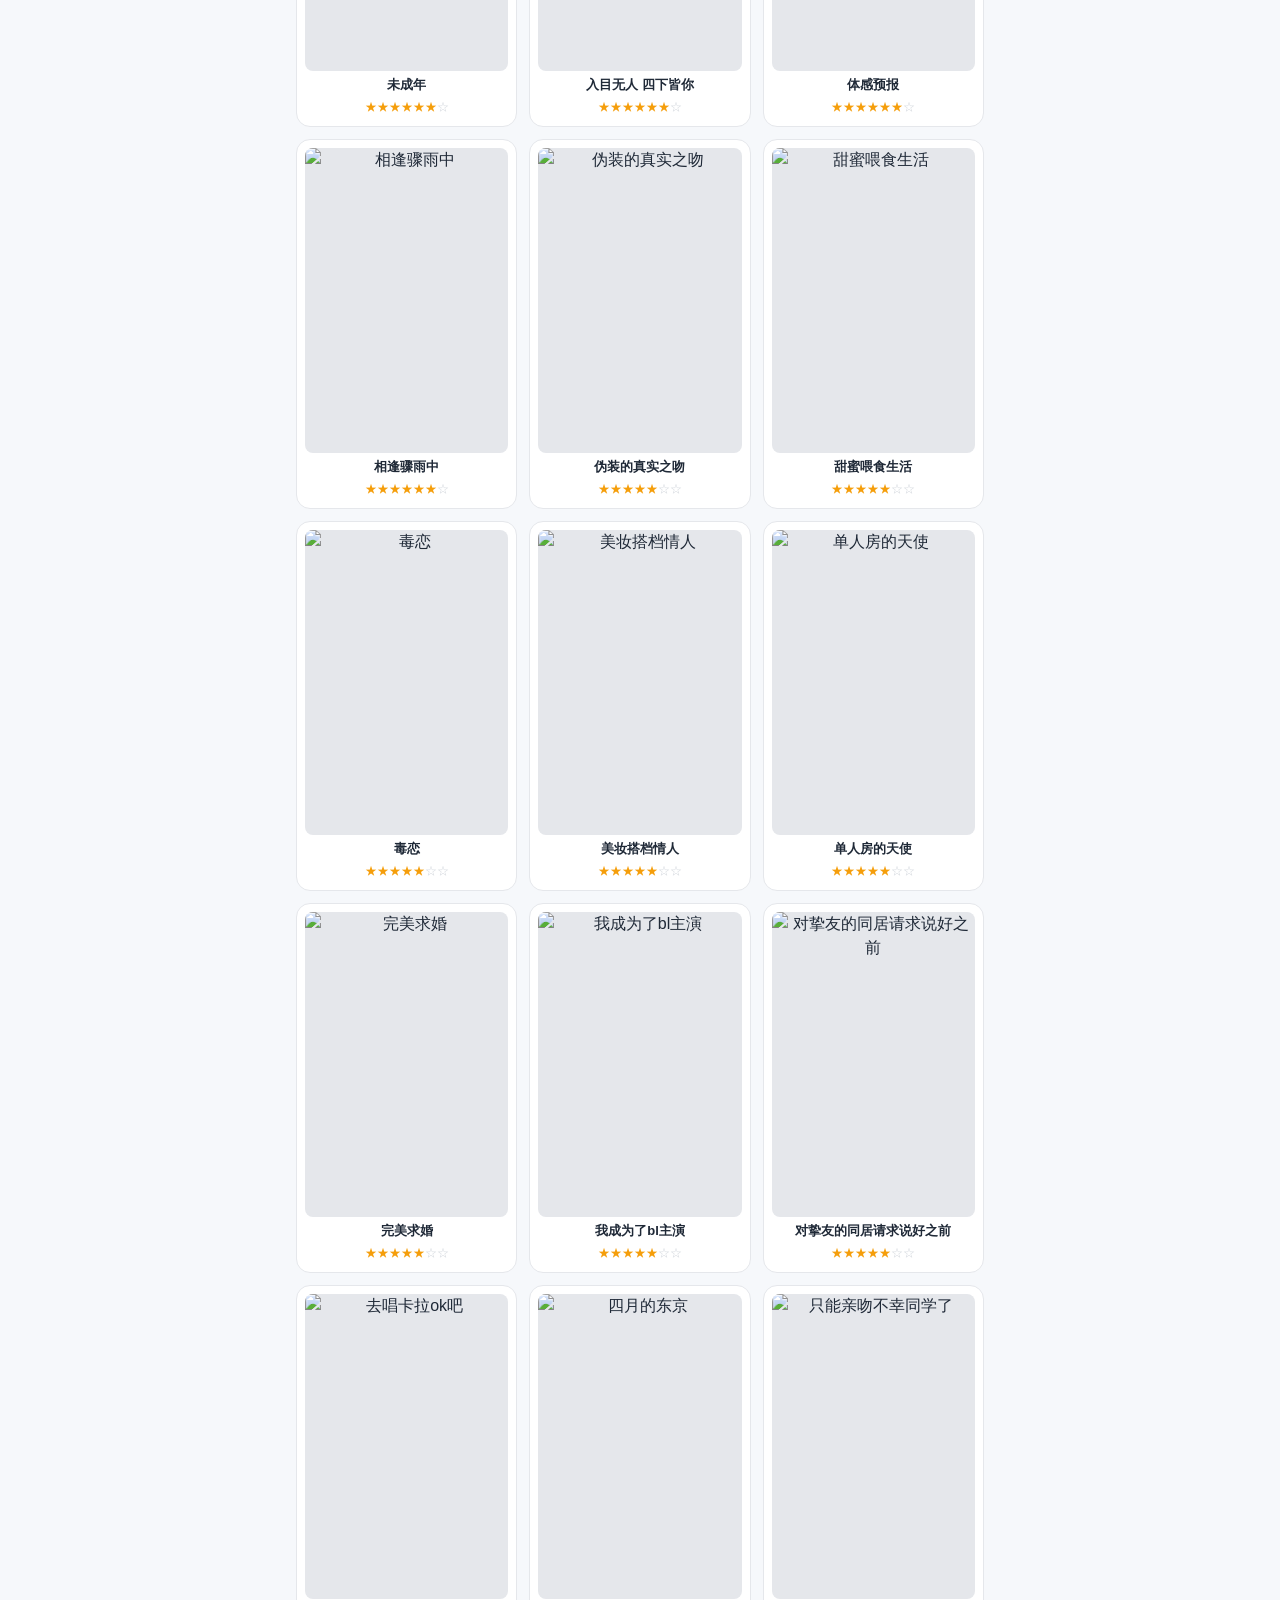
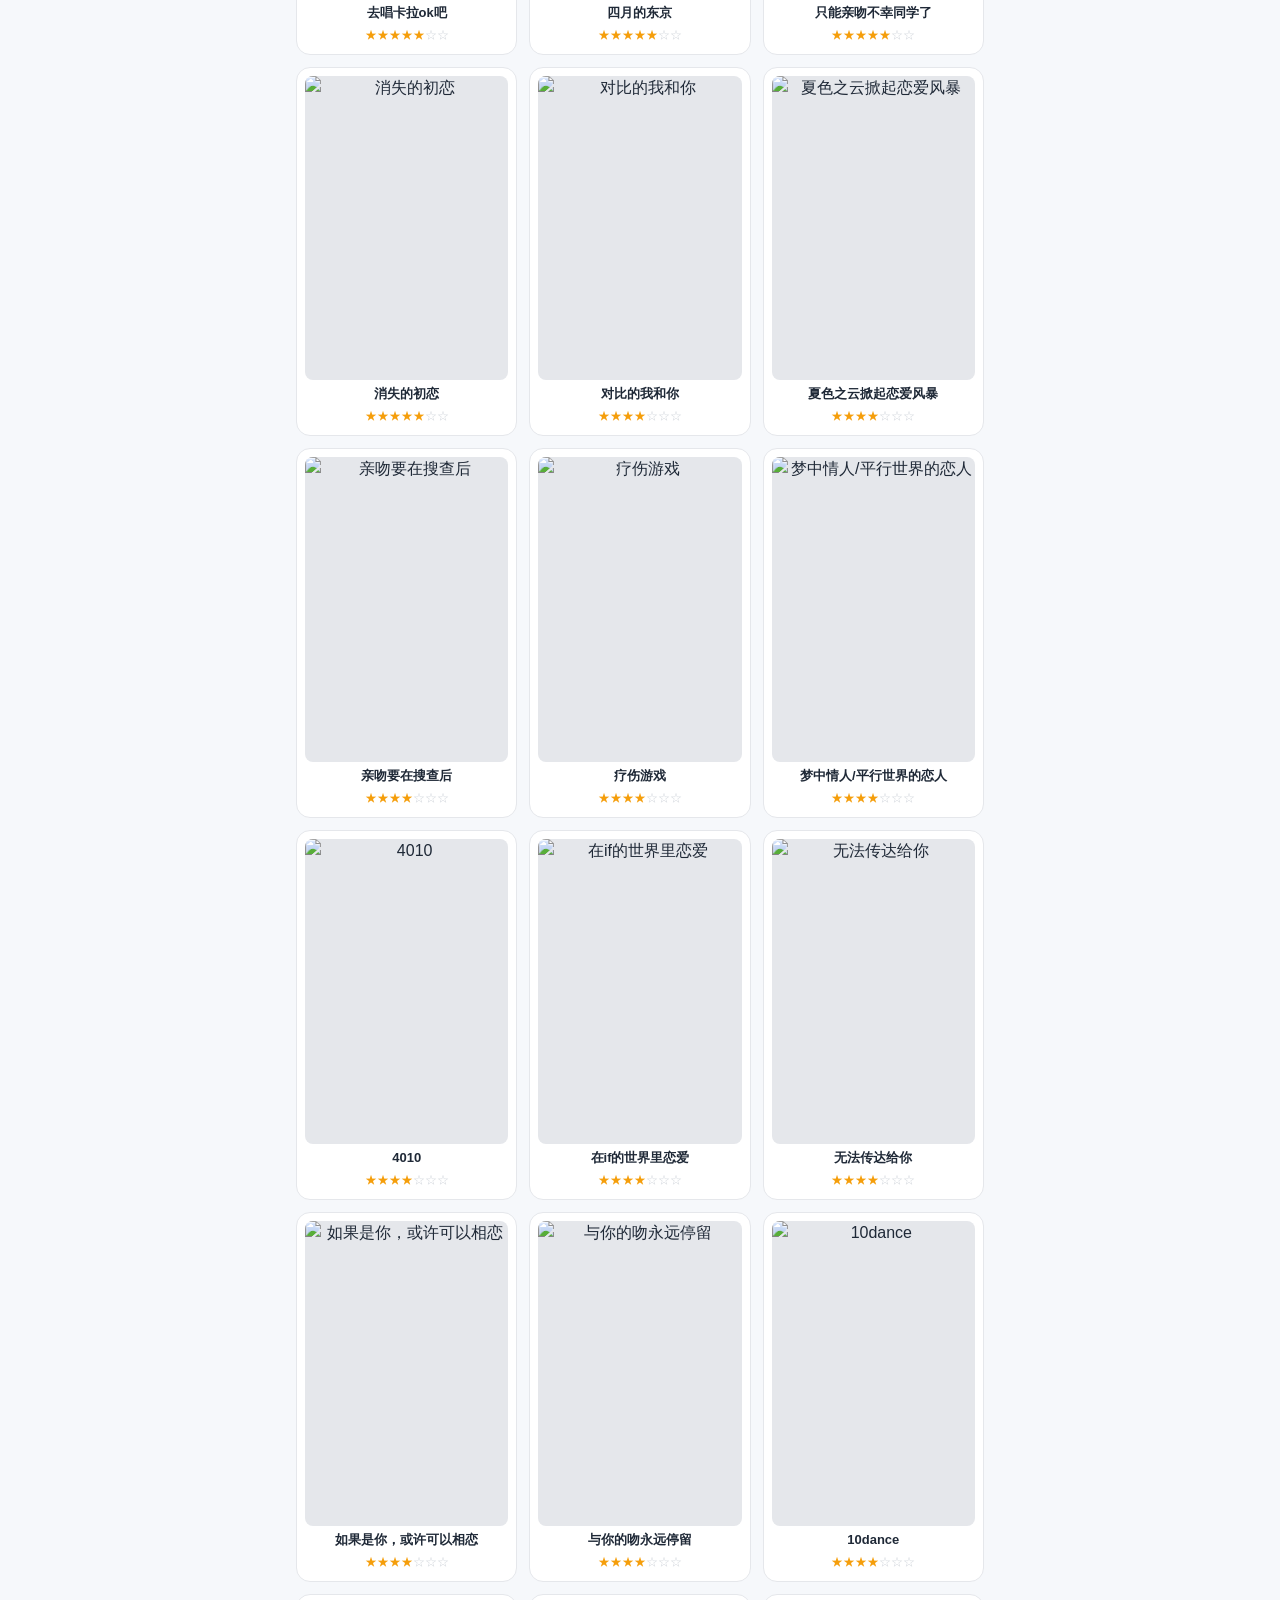
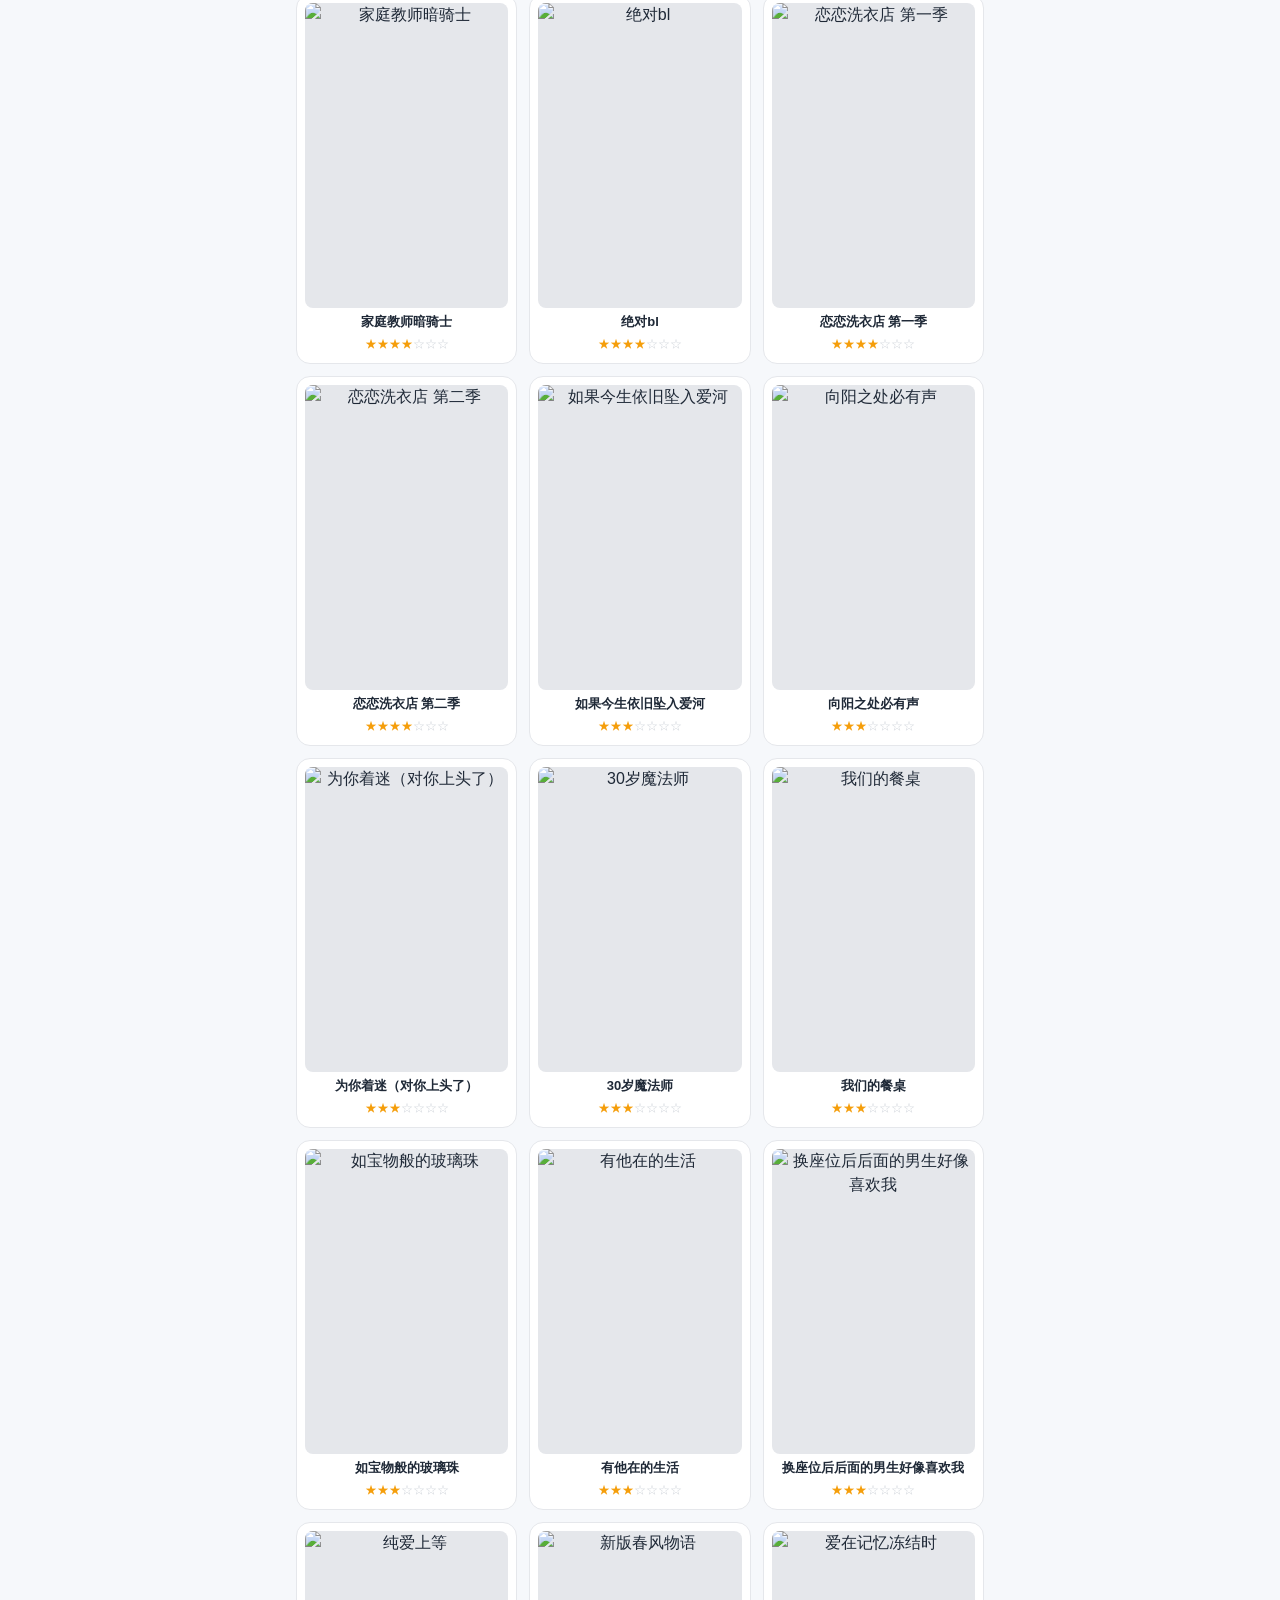
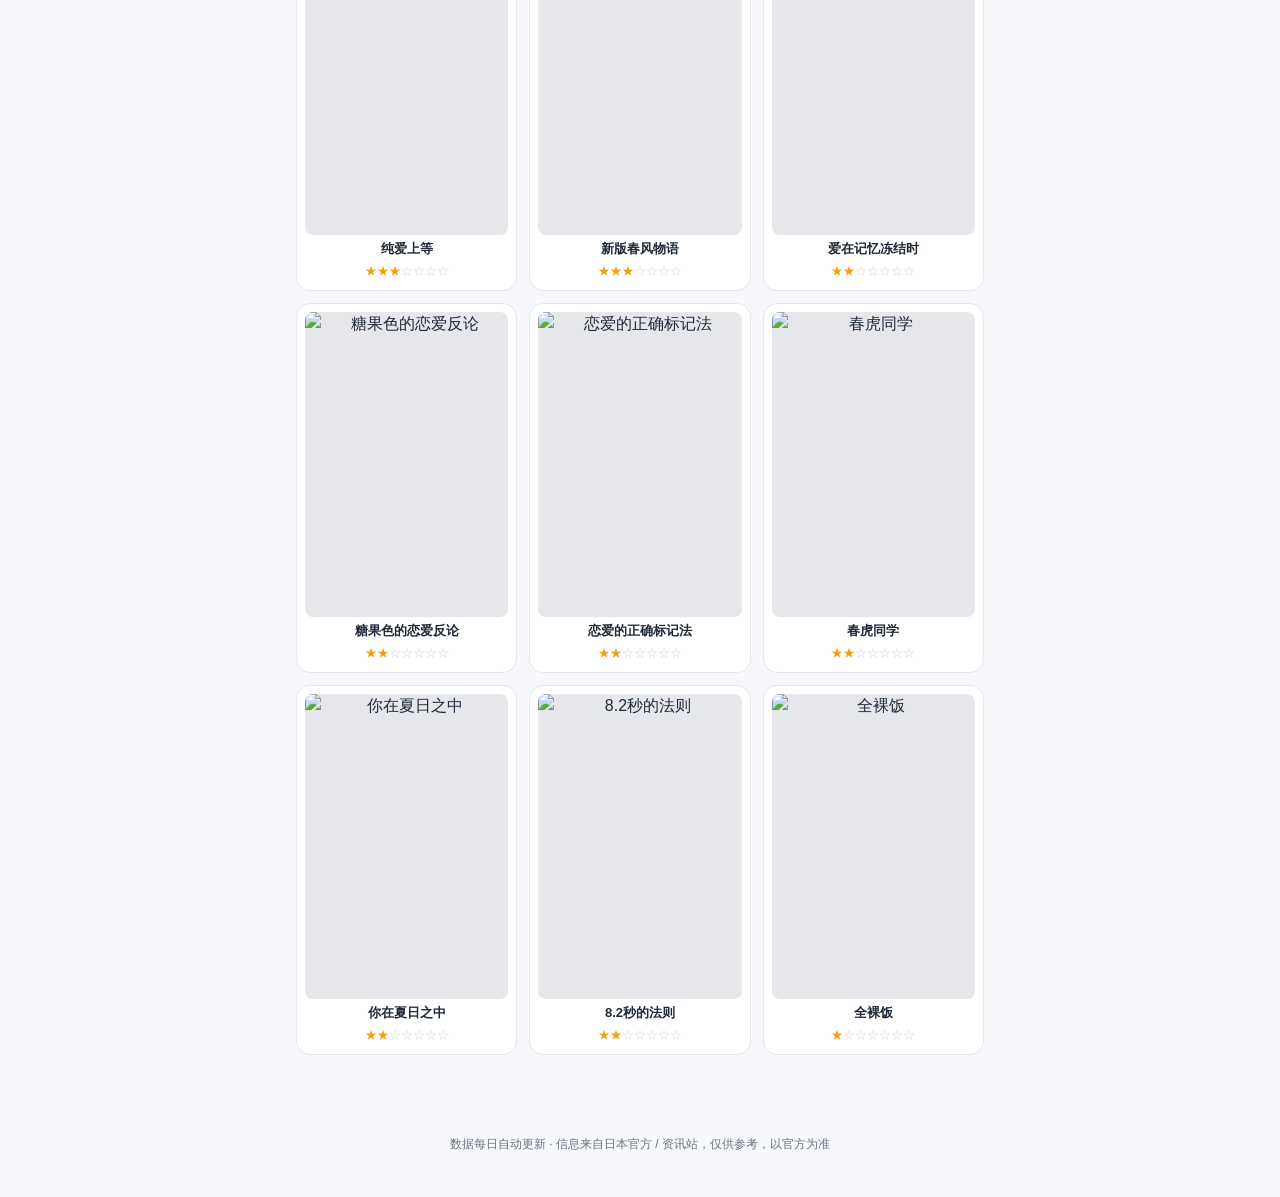
==== commit 822f7746: "评分/待看页标题下显示总片数，随数据自动更新 Co-Authored-By: Claude Code <noreply@anthropic.com>" ====
--- a/reviews.html
+++ b/reviews.html
@@ -4,7 +4,7 @@
   <meta charset="UTF-8" />
   <meta name="viewport" content="width=device-width, initial-scale=1.0" />
   <title>我的评分 · 日腐直通车</title>
-  <link rel="stylesheet" href="style.css?v=20261013" />
+  <link rel="stylesheet" href="style.css?v=20261013b" />
 </head>
 <body data-page="reviews">
   <div id="topnav"></div>
@@ -12,6 +12,7 @@
   <header class="site-header">
     <h1>我的评分</h1>
     <p class="subtitle">看过的日腐剧 / 电影，点击卡片看详情</p>
+    <p class="count" id="count"></p>
   </header>
 
   <main>
@@ -24,6 +25,6 @@
     <p>数据每日自动更新 · 信息来自日本官方 / 资讯站，仅供参考，以官方为准</p>
   </footer>
 
-  <script src="app.js?v=20261013"></script>
+  <script src="app.js?v=20261013b"></script>
 </body>
 </html>
--- a/style.css
+++ b/style.css
@@ -66,6 +66,7 @@
 }
 .site-header h1 { margin: 0; font-size: 24px; }
 .subtitle { margin: 4px 0 0; color: var(--muted); font-size: 14px; }
+.count { margin: 6px 0 0; color: var(--muted); font-size: 12px; }
 .updated { margin: 8px 0 0; color: var(--muted); font-size: 12px; }
 
 main { max-width: 720px; margin: 0 auto; padding: 16px 16px 48px; }
